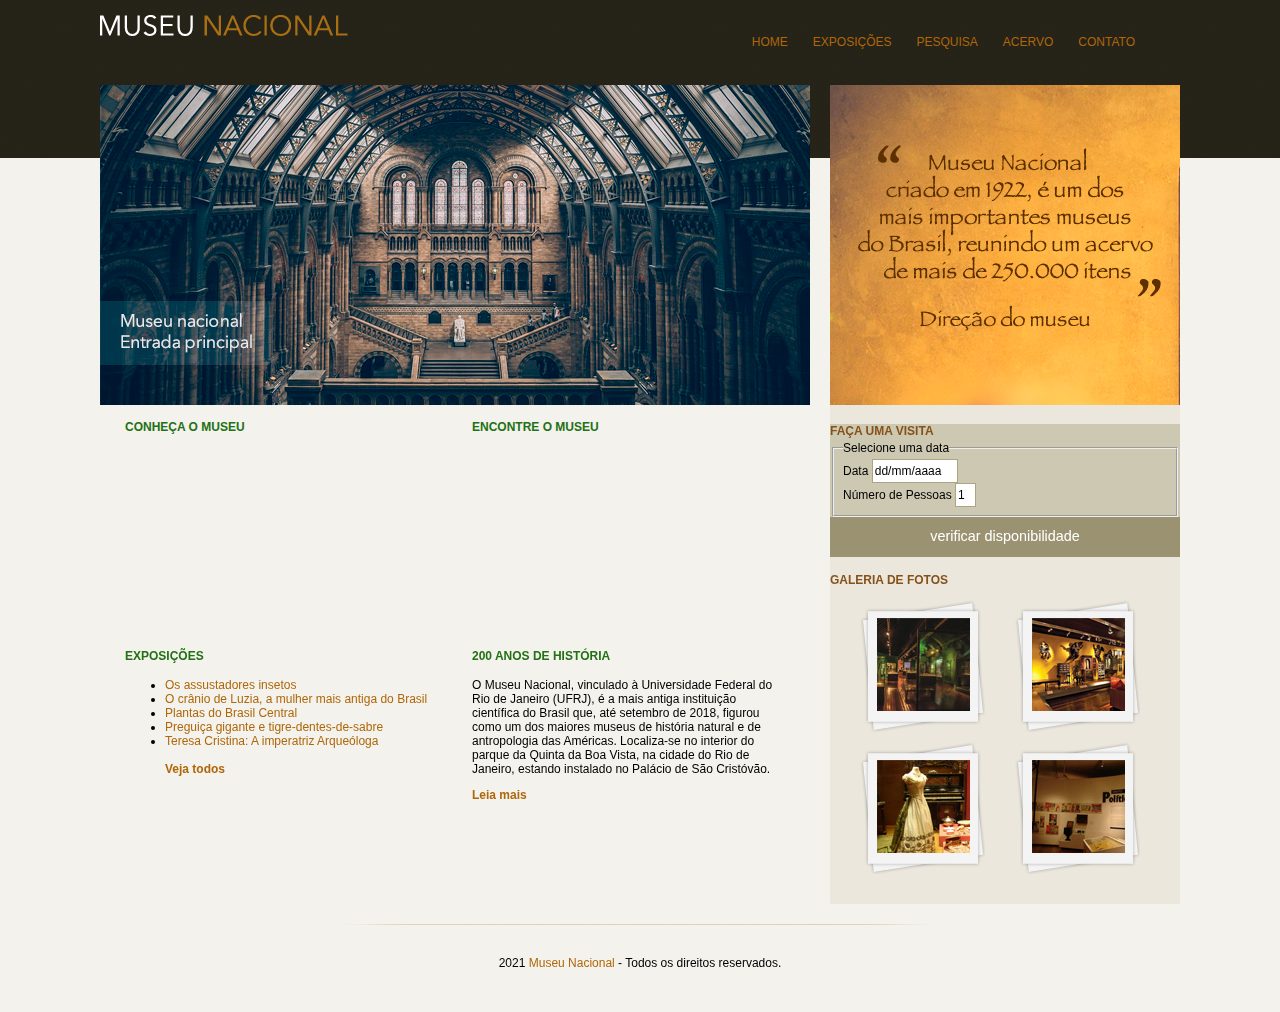
==== index.html @ 499c01ee "Ajustando as pastas do projeto" ====
<!DOCTYPE html>
<html lang="pt-br">

<head>
  <meta charset="UTF-8">
  <meta name="viewport" content="width=device-width, initial-scale=1.0">
  <link rel="stylesheet" href="/css/style.css" type="text/css">
  <link rel="stylesheet" href="/css/normalize.css" type="text/css">
  <title>Museu Nacional</title>
</head>

<body>
  <div id="container">

    <header>
      <div id="logo">
        <a href=""></a>
      </div>
      <nav>
        <ul>
          <li><a href="#">Home</a></li>
          <li><a href="#">Exposições</a></li>
          <li><a href="#">Pesquisa</a></li>
          <li><a href="#">Acervo</a></li>
          <li><a href="#">Contato</a></li>
        </ul>
      </nav>
    </header>

    <div id="principal">

      <div id="conteudo">
        <section id="capa">
          <img src="/images/museu.png" alt="imagem do museu">
        </section>

        <section id="postagens">
          <article id="video">
            <h3>Conheça o museu</h3>
            <iframe width="310" height="170" src="https://www.youtube.com/embed/RGUYb-hivrc" frameborder="0"
              allow="accelerometer; autoplay; clipboard-write; encrypted-media; gyroscope; picture-in-picture"
              allowfullscreen></iframe>
          </article>
          <article id="mapa">
            <h3>Encontre o museu</h3>
            <iframe
              src="https://www.google.com/maps/embed?pb=!1m14!1m8!1m3!1d14700.825245036422!2d-43.2265289!3d-22.90576!3m2!1i1024!2i768!4f13.1!3m3!1m2!1s0x0%3A0x4d11e9a933d38ce3!2sNational%20Museum%20of%20Brazil!5e0!3m2!1sen!2sbr!4v1612237708060!5m2!1sen!2sbr"
              width="310" height="170" frameborder="0" style="border:0;" allowfullscreen="" aria-hidden="false"
              tabindex="0"></iframe>
          </article>
          <article id="exposicoes">
            <h3>Exposições</h3>
            <ul>
              <li><a href="">Os assustadores insetos</a></li>
              <li><a href="">O crânio de Luzia, a mulher mais antiga do Brasil</a></li>
              <li><a href="">Plantas do Brasil Central</a></li>
              <li><a href="">Preguiça gigante e tigre-dentes-de-sabre</a></li>
              <li><a href="">Teresa Cristina: A imperatriz Arqueóloga</a></li>
              <br>
              <a href=""><strong>Veja todos</strong></a>
            </ul>
          </article>
          <article id="historia">
            <h3>200 anos de História</h3>
            <p>O Museu Nacional, vinculado à Universidade Federal do Rio de Janeiro (UFRJ), é a mais antiga instituição
              científica do Brasil que, até setembro de 2018, figurou como um dos maiores museus de história natural e
              de antropologia das Américas. Localiza-se no interior do parque da Quinta da Boa Vista, na cidade do Rio
              de Janeiro, estando instalado no Palácio de São Cristóvão.</p>
            <a href=""><strong>Leia mais</strong></a>
          </article>
        </section>

      </div>

      <aside>
        <section id="depoimento">
          <img src="/images/depoimento.png" alt="depoimento">
        </section>
        <section id="visita">
          <h4>Faça uma visita</h4>
          <form action="">
            <fieldset>
              <legend>Selecione uma data</legend>
              <label for="data">Data</label>
              <input class="campo" type="text" name="" id="data" value="dd/mm/aaaa">
              <br>
              <label for="qtd">Número de Pessoas</label>
              <input class="campo" style="width: 15px;" type="text" name="" id="qtd" value="1">
            </fieldset>
            <input class="botao" type="submit" name="" id="" value="verificar disponibilidade">
          </form>
        </section>

        <section id="galeria">
          <h4>Galeria de Fotos</h4>
          <a href=""><img src="/images/imagem1.jpg" height="93" width="93" alt=""></a>
          <a href=""><img src="/images/imagem2.jpg" height="93" width="93" alt=""></a>
          <a href=""><img src="/images/imagem3.jpg" height="93" width="93" alt=""></a>
          <a href=""><img src="/images/imagem4.jpg" height="93" width="93" alt=""></a>
        </section>

      </aside>
    </div>

    <footer style="clear: both;">
      <p>
        2021 <a href="">Museu Nacional </a> - Todos os direitos reservados.
      </p>
    </footer>

  </div>
</body>

</html>
---- css/style.css ----
body {
  background: #f4f2ec url(/images/fundo.png) repeat-x;
  font: 12px "Lucida Grande", "Lucida Sans Unicode", Arial, sans-serif;
}

#container {
  width: 1080px;
  margin: 0 auto;
}

a:link, a:active, a:visited {
  color: #af670a;
  text-decoration: none;
}

a:hover {
  color: #227115;
}

#logo a{
  width: 248px;
  height: 21px;
  display: block;
  background: url(/images/logo.png) no-repeat;
  float: left;
}

header {
  padding: 15px 0;
  height: 55px;
}

nav ul {
  list-style: none;
  margin: 20px;
  float:right;
}

nav ul li {
  float: left;
}

nav ul li a:link {
  display: block;
  margin-right: 25px;
  padding-bottom: 3px;
  text-transform: uppercase;
}

nav ul li a:hover {
  border-bottom: 1px solid #535858;
}

#conteudo {
  width: 710px;
  float: left;
  margin-bottom: 20px;
}

aside {
  width: 350px;
  float: right;
  background: #ebe7dd;
  padding-bottom: 30px;
  margin-bottom: 20px;
}

section#visita {
  background: #cdc8b1;
  pad: 10px 27px 27px 27px;
  margin-top: 10px;
}

section#galeria a {
  display: block;
  background: url(/images/fundo-foto.png) no-repeat;
  float: left;
  padding: 15px 15px 18px 15px;
  margin: 10px 0 0 30px;
}

section#galeria img {
  margin-left: 2px;
  margin-top: 3px;
}

article#video {
  float: left;
  width: 310;
  margin-left: 25px;
}

article#mapa {
  float: left;
  width: 310px;
  margin-left: 37px;
}

article#exposicoes {
  float: left;
  width: 310px;
  margin: 15px 0 0 25px;
}

article#historia {
  float: left;
  width: 310px;
  margin: 15px 0 0 37px;
}

h3 {
  color: #227115;
  font-size: 1.0em;
  margin-bottom: 15px;
  text-transform: uppercase;
}

h4 {
  color: #86521a;
  text-transform: uppercase;
  padding-bottom: 3px;
  margin-bottom: 0;
}

footer {
  clear: both;
  padding: 20px 0 30px 0;
  text-align: center;
  background: url(/images/fundo-rodape.png) no-repeat center top;
  
}

input {
  height: 20px;
  background: #fff;
  border: none;
  font-size: 1em;
  width: 80px;
}

input.campo {
  border:1px solid #ada484;
}

input.botao {
  background: #9b9271;
  color: white;
  width: 100%;
  height: 40px;
  font-size: 1.2em;
}
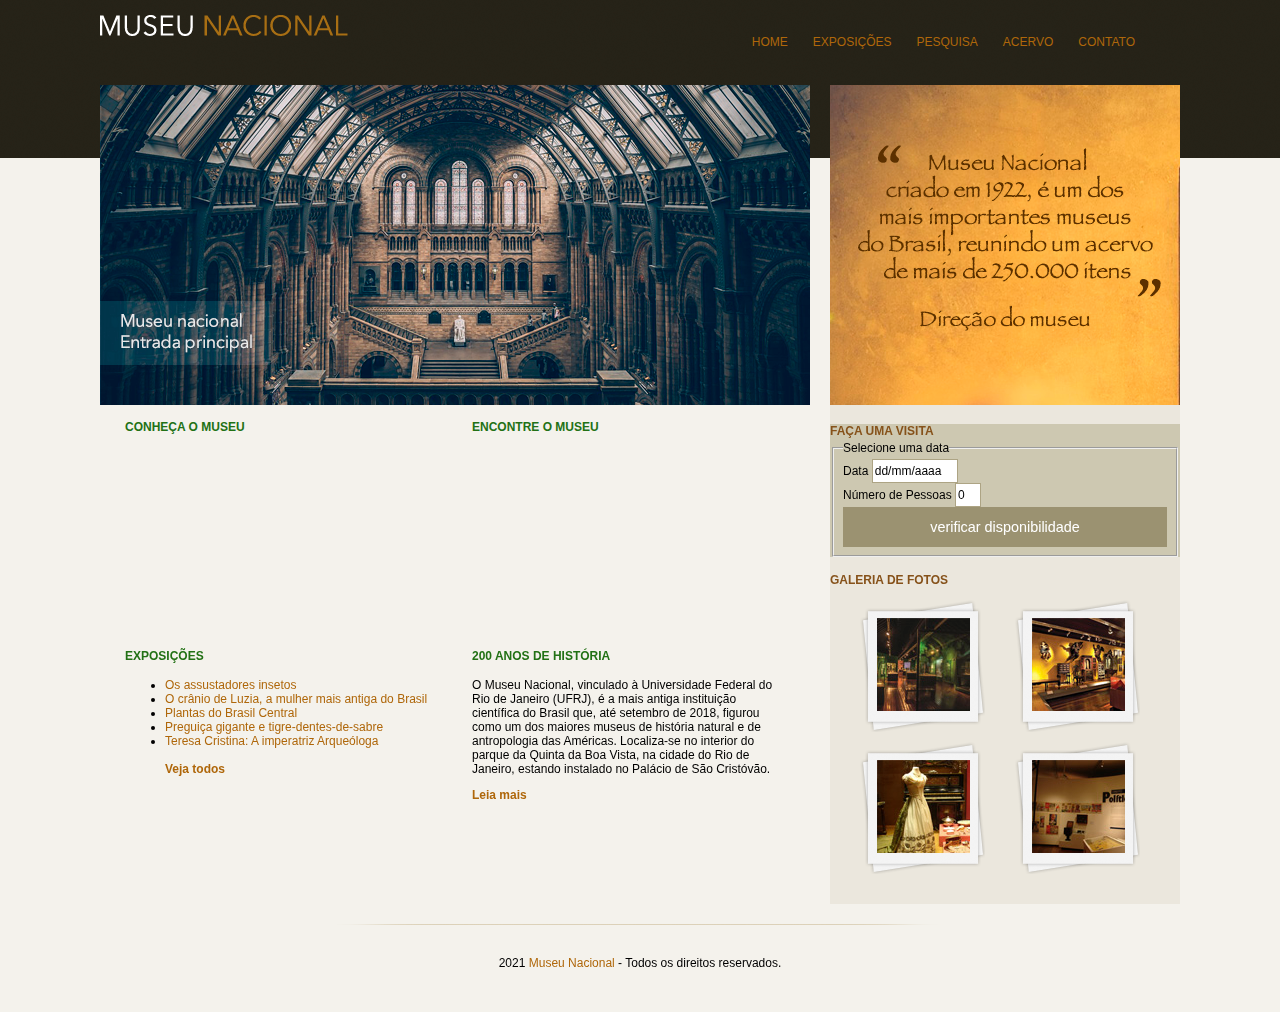
==== commit 93f10888: "atualizando seo" ====
--- a/index.html
+++ b/index.html
@@ -4,8 +4,23 @@
 <head>
   <meta charset="UTF-8">
   <meta name="viewport" content="width=device-width, initial-scale=1.0">
-  <link rel="stylesheet" href="/css/style.css" type="text/css">
-  <link rel="stylesheet" href="/css/normalize.css" type="text/css">
+
+  <meta property="og:title" content="Museu Nacional" />
+  <meta property="og:type" content="website" />
+  <meta property="og:url" content="https://marlimota.github.io/museu-nacional/" />
+  <meta property="og:description"
+    content="Site com informações gerais sobre o Museu Nacional. Desenvolvido utilizando HTML, CSS e Javascript." />
+
+  <meta property="og:image" content="https://i.imgur.com/dG1ixU9.jpg">
+  <meta property="og:image:type" content="image/jpeg">
+  <meta property="og:image:width" content="220">
+  <meta property="og:image:height" content="195">
+
+  <link rel="shortcut icon" href="images/favicon.ico" type="image/x-icon" />
+
+  <link rel="stylesheet" href="css/style.css" type="text/css">
+  <link rel="stylesheet" href="css/normalize.css" type="text/css">
+
   <title>Museu Nacional</title>
 </head>
 
@@ -18,11 +33,11 @@
       </div>
       <nav>
         <ul>
-          <li><a href="#">Home</a></li>
-          <li><a href="#">Exposições</a></li>
-          <li><a href="#">Pesquisa</a></li>
-          <li><a href="#">Acervo</a></li>
-          <li><a href="#">Contato</a></li>
+          <li><a href="index.html">Home</a></li>
+          <li><a href="exposicoes.html">Exposições</a></li>
+          <li><a href="pesquisa.html">Pesquisa</a></li>
+          <li><a href="acervo.html">Acervo</a></li>
+          <li><a href="contato.html">Contato</a></li>
         </ul>
       </nav>
     </header>
@@ -31,7 +46,7 @@
 
       <div id="conteudo">
         <section id="capa">
-          <img src="/images/museu.png" alt="imagem do museu">
+          <img src="images/museu.png" alt="imagem do museu">
         </section>
 
         <section id="postagens">
@@ -57,7 +72,7 @@
               <li><a href="">Preguiça gigante e tigre-dentes-de-sabre</a></li>
               <li><a href="">Teresa Cristina: A imperatriz Arqueóloga</a></li>
               <br>
-              <a href=""><strong>Veja todos</strong></a>
+              <a href="https://www.youtube.com/channel/UC0_2S5qBQlr1twzbra3XJag"><strong>Veja todos</strong></a>
             </ul>
           </article>
           <article id="historia">
@@ -66,7 +81,7 @@
               científica do Brasil que, até setembro de 2018, figurou como um dos maiores museus de história natural e
               de antropologia das Américas. Localiza-se no interior do parque da Quinta da Boa Vista, na cidade do Rio
               de Janeiro, estando instalado no Palácio de São Cristóvão.</p>
-            <a href=""><strong>Leia mais</strong></a>
+            <a href="https://pt.wikipedia.org/wiki/Museu_Nacional_(Rio_de_Janeiro)"><strong>Leia mais</strong></a>
           </article>
         </section>
 
@@ -74,7 +89,7 @@
 
       <aside>
         <section id="depoimento">
-          <img src="/images/depoimento.png" alt="depoimento">
+          <img src="images/depoimento.png" alt="depoimento">
         </section>
         <section id="visita">
           <h4>Faça uma visita</h4>
@@ -85,18 +100,18 @@
               <input class="campo" type="text" name="" id="data" value="dd/mm/aaaa">
               <br>
               <label for="qtd">Número de Pessoas</label>
-              <input class="campo" style="width: 15px;" type="text" name="" id="qtd" value="1">
+              <input class="campo" style="width: 20px;" type="text" name="" id="qtd" value="0">
+              <input class="botao" type="submit" name="" id="" value="verificar disponibilidade">
             </fieldset>
-            <input class="botao" type="submit" name="" id="" value="verificar disponibilidade">
           </form>
         </section>
 
         <section id="galeria">
           <h4>Galeria de Fotos</h4>
-          <a href=""><img src="/images/imagem1.jpg" height="93" width="93" alt=""></a>
-          <a href=""><img src="/images/imagem2.jpg" height="93" width="93" alt=""></a>
-          <a href=""><img src="/images/imagem3.jpg" height="93" width="93" alt=""></a>
-          <a href=""><img src="/images/imagem4.jpg" height="93" width="93" alt=""></a>
+          <a href="acervo.html"><img src="images/imagem1.jpg" height="93" width="93" alt=""></a>
+          <a href="acervo.html"><img src="images/imagem2.jpg" height="93" width="93" alt=""></a>
+          <a href="acervo.html"><img src="images/imagem3.jpg" height="93" width="93" alt=""></a>
+          <a href="acervo.html"><img src="images/imagem4.jpg" height="93" width="93" alt=""></a>
         </section>
 
       </aside>
@@ -109,6 +124,8 @@
     </footer>
 
   </div>
+
+  <script type="text/javascript" src="js/script.js"></script>
 </body>
 
 </html>